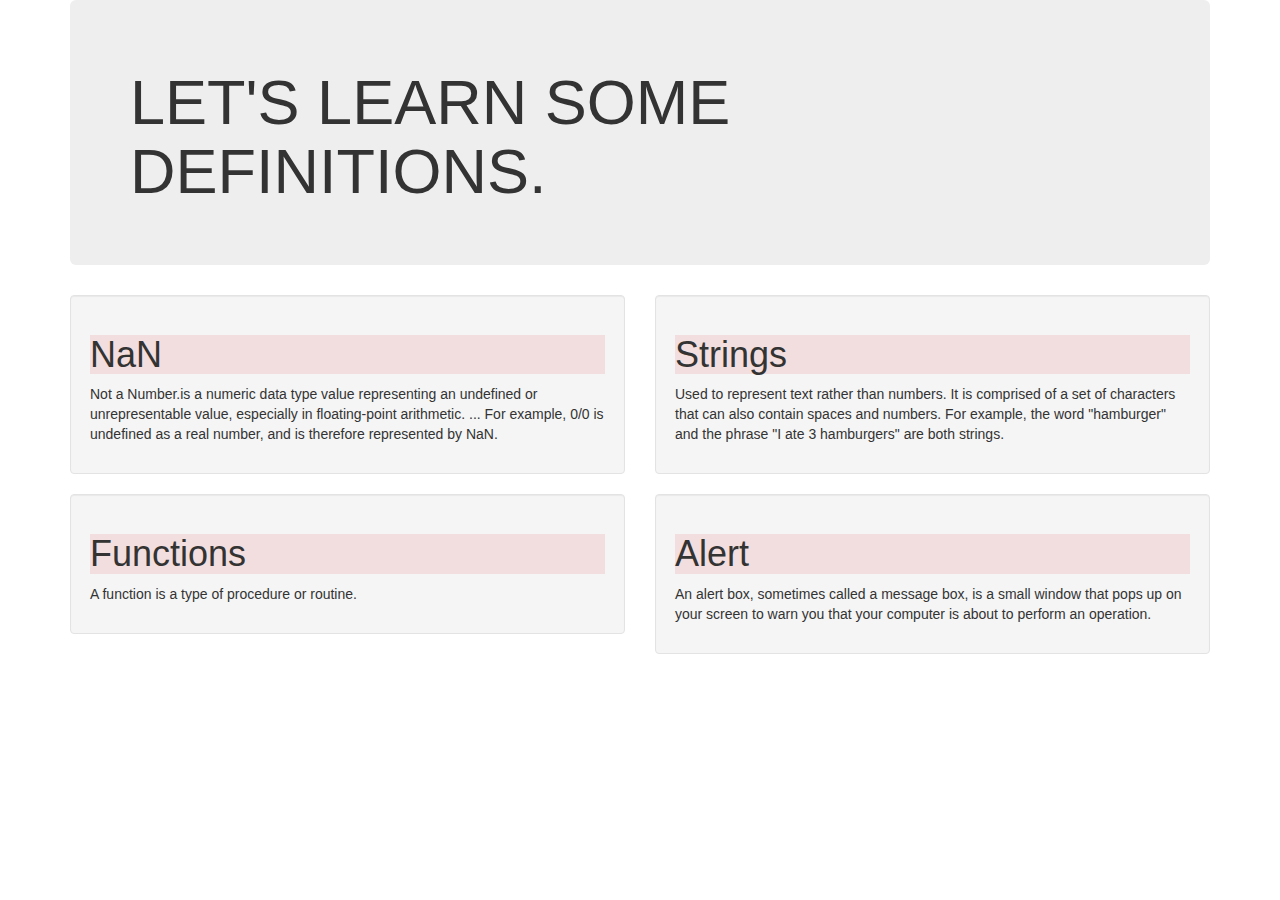
==== flash-cards/index.html @ ae64ac16 "div,class,well added" ====
<!DOCTYPE html>
<html lang="en" dir="ltr">

<head>
  <meta charset="utf-8">
  <title>FLASHCARDS</title>
</head>
<script src="https://code.jquery.com/jquery-3.3.1.min.js" integrity="sha256-FgpCb/KJQlLNfOu91ta32o/NMZxltwRo8QtmkMRdAu8=" crossorigin="anonymous"></script>
<link href="bootstrap.css" rel="stylesheet" type="text/css">
<link href="css/styles.css" rel="stylesheet" type="text/css">

<body>
  <div class="container">
    <div class="jumbotron">
      <h1>LET'S LEARN SOME DEFINITIONS.</h1>
    </div>
    <div class="row">
      <div class="col-md-6">
        <div class="well">
          <div>
            <h1 class="bg-danger">NaN</h1>
          </div>
          <div>
            <p>Not a Number.is a numeric data type value representing an undefined or unrepresentable value, especially in floating-point arithmetic. ... For example, 0/0 is undefined as a real number, and is therefore represented by NaN.</p>
          </div>
        </div>
      </div>
      <div class="col-md-6">
        <div class="well">
          <div>
            <h1 class="bg-danger">Strings</h1>
          </div>
          <div>
            <p>Used to represent text rather than numbers. It is comprised of a set of characters that can also contain spaces and numbers. For example, the word "hamburger" and the phrase "I ate 3 hamburgers" are both strings.</p>
          </div>
        </div>
      </div>
    </div>
    <div class="row">
      <div class="col-md-6">
        <div class="well">
          <div>
            <h1 class="bg-danger">Functions</h1>
          </div>
          <div>
            <p>A function is a type of procedure or routine.</p>
          </div>
        </div>
      </div>
      <div class="col-md-6">
        <div class="well">
          <div>
            <h1 class="bg-danger">Alert</h1>
          </div>
          <div>
            <p>An alert box, sometimes called a message box, is a small window that pops up on your screen to warn you that your computer is about to perform an operation.</p>
          </div>
        </div>
      </div>
    </div>
  </div>
  <script src="scripts.js" type="text/javascript"></script>
</body>

</html>
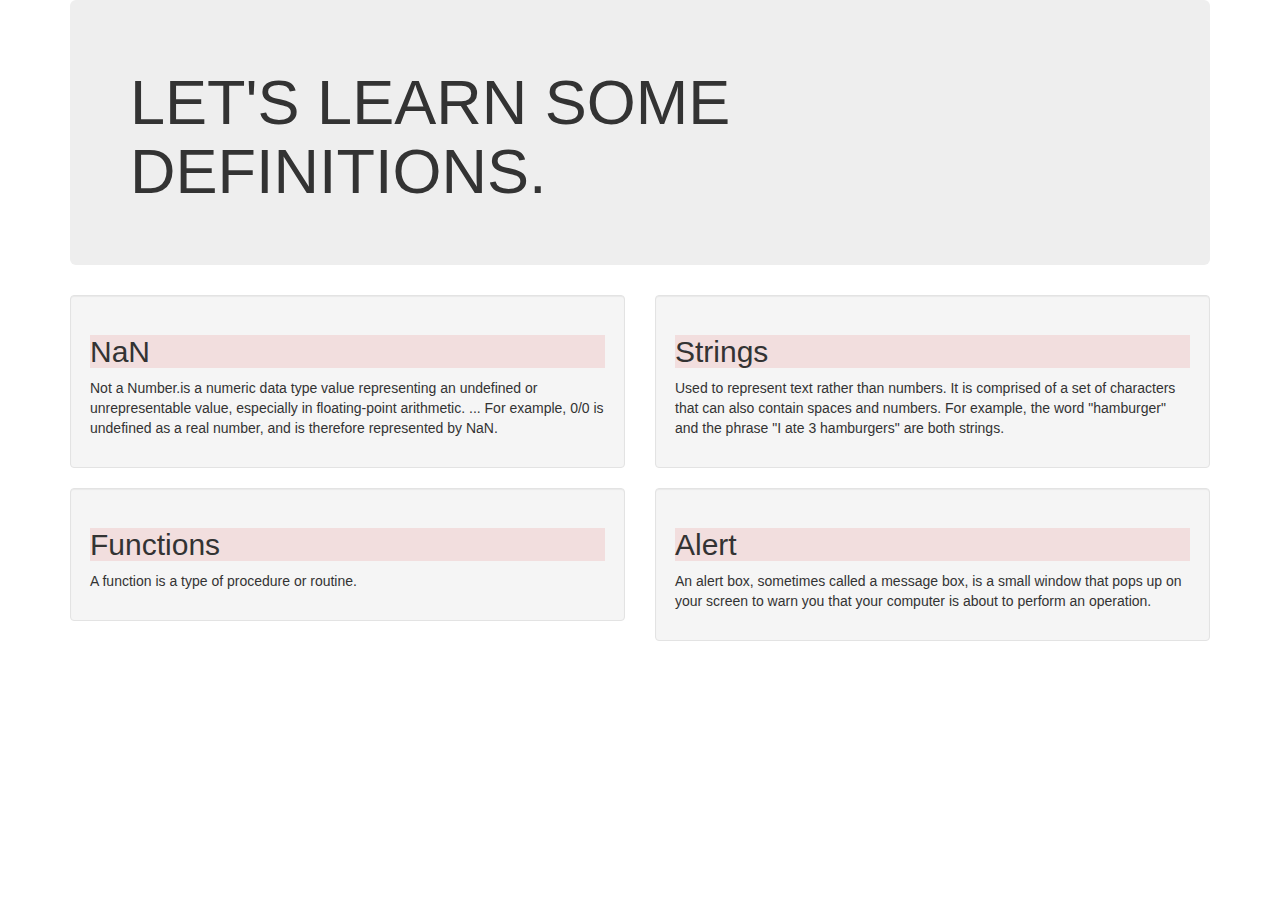
==== commit 4adde24d: "changes" ====
--- a/flash-cards/index.html
+++ b/flash-cards/index.html
@@ -18,20 +18,20 @@
       <div class="col-md-6">
         <div class="well">
           <div>
-            <h1 class="bg-danger">NaN</h1>
+            <h2 id="heading1"class="bg-danger">NaN</h2>
           </div>
           <div>
-            <p>Not a Number.is a numeric data type value representing an undefined or unrepresentable value, especially in floating-point arithmetic. ... For example, 0/0 is undefined as a real number, and is therefore represented by NaN.</p>
+            <p id="hidden1">Not a Number.is a numeric data type value representing an undefined or unrepresentable value, especially in floating-point arithmetic. ... For example, 0/0 is undefined as a real number, and is therefore represented by NaN.</p>
           </div>
         </div>
       </div>
       <div class="col-md-6">
         <div class="well">
           <div>
-            <h1 class="bg-danger">Strings</h1>
+            <h2 id="heading2" class="bg-danger">Strings</h2>
           </div>
           <div>
-            <p>Used to represent text rather than numbers. It is comprised of a set of characters that can also contain spaces and numbers. For example, the word "hamburger" and the phrase "I ate 3 hamburgers" are both strings.</p>
+            <p id="hidden2">Used to represent text rather than numbers. It is comprised of a set of characters that can also contain spaces and numbers. For example, the word "hamburger" and the phrase "I ate 3 hamburgers" are both strings.</p>
           </div>
         </div>
       </div>
@@ -40,26 +40,26 @@
       <div class="col-md-6">
         <div class="well">
           <div>
-            <h1 class="bg-danger">Functions</h1>
+            <h2 id="heading3"class="bg-danger">Functions</h2>
           </div>
           <div>
-            <p>A function is a type of procedure or routine.</p>
+            <p id="hidden3">A function is a type of procedure or routine.</p>
           </div>
         </div>
       </div>
       <div class="col-md-6">
         <div class="well">
           <div>
-            <h1 class="bg-danger">Alert</h1>
+            <h2 id="heading4"class="bg-danger">Alert</h2>
           </div>
           <div>
-            <p>An alert box, sometimes called a message box, is a small window that pops up on your screen to warn you that your computer is about to perform an operation.</p>
+            <p id="hidden4">An alert box, sometimes called a message box, is a small window that pops up on your screen to warn you that your computer is about to perform an operation.</p>
           </div>
         </div>
       </div>
     </div>
   </div>
-  <script src="scripts.js" type="text/javascript"></script>
+  <script src="js/scripts.js" type="text/javascript"></script>
 </body>
 
 </html>
